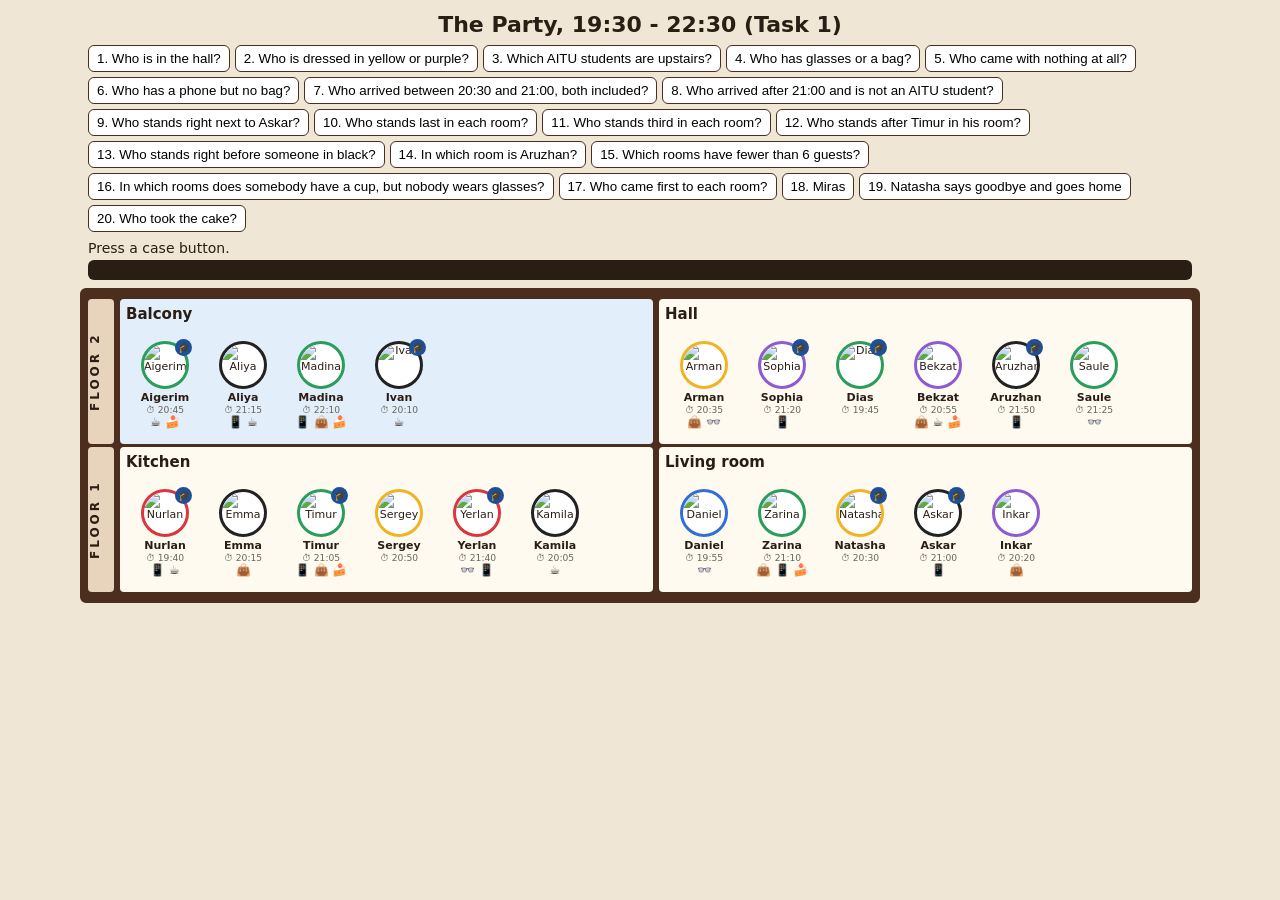
==== index.html @ a3951c5b "Add files via upload" ====
<!DOCTYPE html>
<html lang="en">
<head>
<meta charset="utf-8">
<meta name="viewport" content="width=device-width,initial-scale=1">
<title>Task 1 - Selector Detective</title>
<link rel="stylesheet" href="style.css">
</head>
<body>
<h1>The Party, 19:30 - 22:30 (Task 1)</h1>
<div id="cases"></div>
<div id="info"><div id="result">Press a case button.</div><pre id="chain"></pre></div>
<div id="house"></div>

<script src="https://cdnjs.cloudflare.com/ajax/libs/jquery/3.7.1/jquery.min.js"></script>
<script src="script.js"></script>
</body>
</html>
---- style.css ----
/* No CSS transitions / animations: all movement is done by jQuery */
*{box-sizing:border-box}
body{margin:0;font-family:system-ui,"Segoe UI",Arial,sans-serif;background:#efe6d6;color:#2a1d14}
h1{text-align:center;margin:12px 0 2px;font-size:22px}
#cases{display:flex;flex-wrap:wrap;gap:5px;max-width:1120px;margin:8px auto;padding:0 8px}
#cases button{font:12px inherit;padding:5px 8px;border:1px solid #4b2e1e;border-radius:6px;background:#fff;cursor:pointer}
#cases button.on{background:#4b2e1e;color:#fff}
#info{max-width:1120px;margin:0 auto 8px;padding:0 8px;font-size:14px}
#chain{margin:4px 0;padding:6px 8px;background:#2a1d14;color:#ffe9a8;border-radius:6px;white-space:pre-wrap;font-size:12px;min-height:20px}
#house{max-width:1120px;margin:0 auto 20px;border:8px solid #4b2e1e;background:#4b2e1e;border-radius:6px}
.floor{display:flex;flex-wrap:wrap;gap:6px;margin:3px 0}
.fl{flex:0 0 26px;writing-mode:vertical-rl;transform:rotate(180deg);background:#e8d3bd;text-align:center;font-weight:700;letter-spacing:3px;font-size:12px;border-radius:4px}
.room{flex:1 1 440px;min-width:0;background:#fffaf0;border-radius:4px;padding:4px 6px}
.floor[data-floor="2"] .room[data-room="Balcony"]{background:#e3eefb}
.rh{display:flex;justify-content:space-between;align-items:center}
.rh h3{margin:2px 0;font-size:15px;position:relative}
.room.hit{outline:4px solid #ff4d4d}
.guests{display:flex;flex-wrap:wrap;padding:2px 0 6px;min-height:100px}
.guest{position:relative;left:0;top:0;width:78px;flex:none;overflow:hidden;cursor:pointer;text-align:center;font-size:11px}
.in{margin:0 3px;padding:14px 0 3px}
.av{position:relative;top:0;width:48px;height:48px;margin:0 auto 2px;border:3px solid #222;border-radius:50%;background:#fff}
.av img{display:block;width:100%;height:100%;border-radius:50%}
.badge{position:absolute;right:-6px;top:-5px;width:17px;height:17px;border-radius:50%;background:#1e4f9a;color:#fff;font-size:10px;line-height:17px}
.guest b{display:block;font-size:11px}
.guest small{display:block;color:#665}
.th{min-height:16px;font-size:12px}
.hit .in{background:#fff0a0;border-radius:8px}
.hit .av{box-shadow:0 0 0 3px #ff4d4d,0 0 12px 5px rgba(255,77,77,.7)}
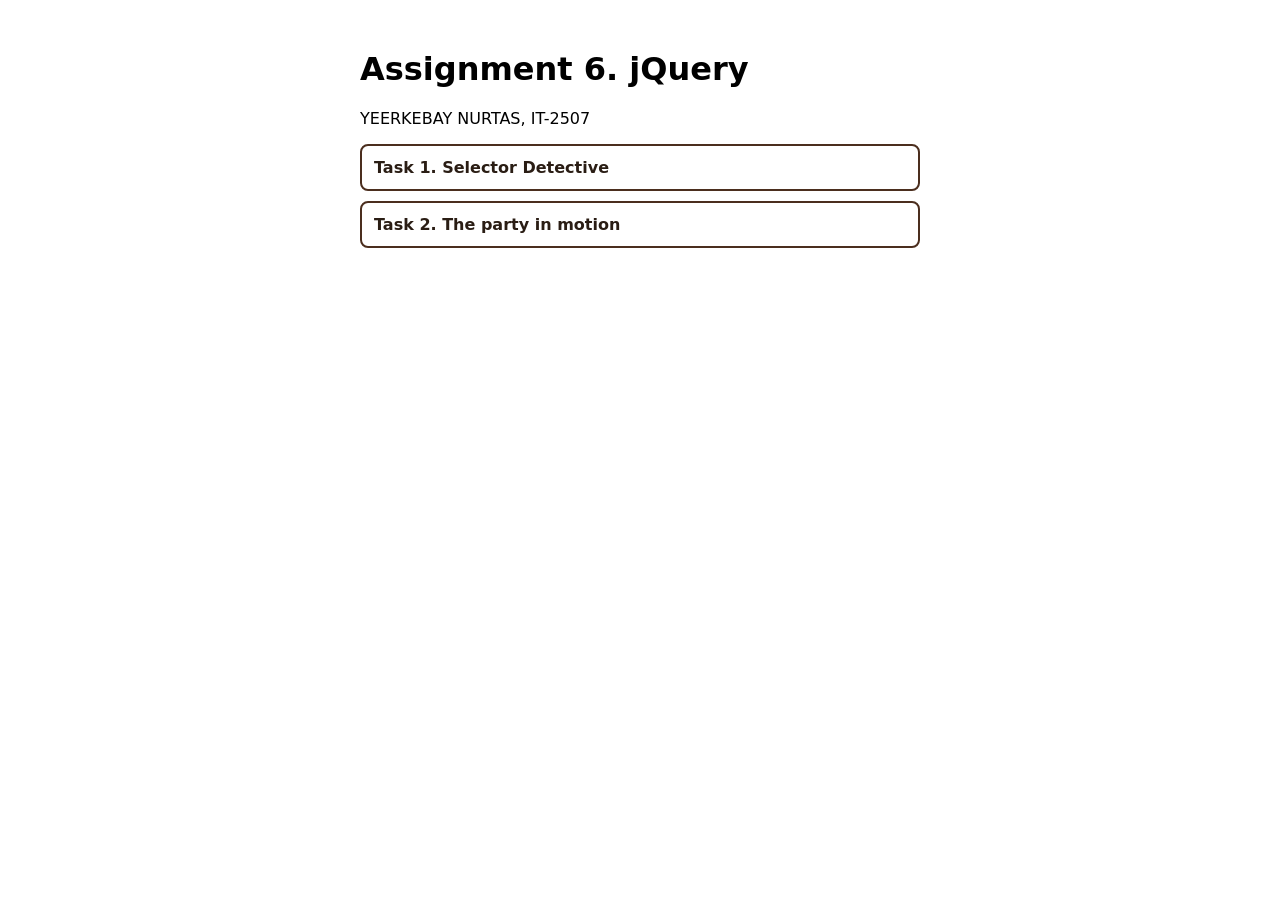
==== commit e976b2d3: "Add files via upload" ====
--- a/index.html
+++ b/index.html
@@ -1,18 +1,7 @@
 <!DOCTYPE html>
-<html lang="en">
-<head>
-<meta charset="utf-8">
-<meta name="viewport" content="width=device-width,initial-scale=1">
-<title>Task 1 - Selector Detective</title>
-<link rel="stylesheet" href="style.css">
-</head>
-<body>
-<h1>The Party, 19:30 - 22:30 (Task 1)</h1>
-<div id="cases"></div>
-<div id="info"><div id="result">Press a case button.</div><pre id="chain"></pre></div>
-<div id="house"></div>
-
-<script src="https://cdnjs.cloudflare.com/ajax/libs/jquery/3.7.1/jquery.min.js"></script>
-<script src="script.js"></script>
-</body>
-</html>
+<html lang="en"><head><meta charset="utf-8"><meta name="viewport" content="width=device-width,initial-scale=1">
+<title>Assignment 6 - jQuery</title>
+<style>body{font-family:system-ui,Arial,sans-serif;max-width:560px;margin:50px auto;padding:0 16px}a{display:block;margin:10px 0;padding:12px;border:2px solid #4b2e1e;border-radius:8px;color:#2a1d14;text-decoration:none;font-weight:600}</style></head>
+<body><h1>Assignment 6. jQuery</h1><p>YEERKEBAY NURTAS, IT-2507</p>
+<a href="task1.html">Task 1. Selector Detective</a>
+<a href="task2.html">Task 2. The party in motion</a></body></html>
